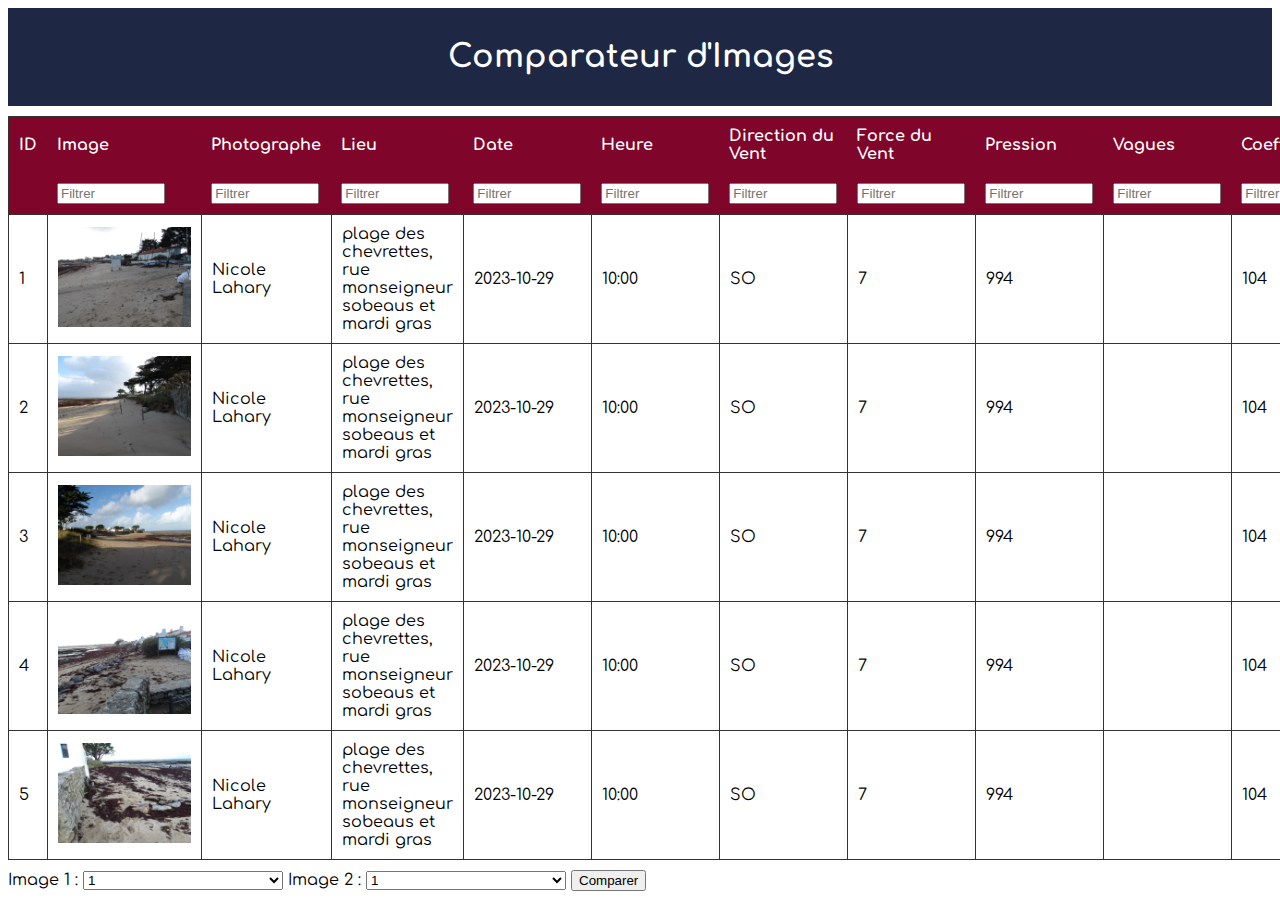
==== Index.html @ 9495cb70 "Base" ====
<!DOCTYPE html>
<html>
<head>
    <title>Comparateur d'Images</title>
    <link rel="stylesheet" type="text/css" href="styles.css">
    <link rel="stylesheet" href="https://fonts.googleapis.com/css?family=Comfortaa" rel="stylesheet">
</head>
</head>
<body>
   <div id="header" style="background-color: #1e2845;">
        <h1>Comparateur d'Images</h1>
    </div>

    <table>
		<thead>
			<tr>
				<th>ID</th>
				<th>Image</th>
				<th>Photographe</th>
				<th>Lieu</th>
				<th>Date</th>
				<th>Heure</th>
				<th>Direction du Vent</th>
				<th>Force du Vent</th>
				<th>Pression</th>
				<th>Vagues</th>
				<th>Coefficient</th>
				<th>Heure de Haute Mer</th>
				<th>Mot-clé</th>
			</tr>
			<tr>
				<th></th>
				<th><input type="text" id="filterImage" placeholder="Filtrer"></th>
				<th><input type="text" id="filterPhotographer" placeholder="Filtrer"></th>
				<th><input type="text" id="filterPlace" placeholder="Filtrer"></th>
				<th><input type="text" id="filterDate" placeholder="Filtrer"></th>
				<th><input type="text" id="filterTime" placeholder="Filtrer"></th>
				<th><input type="text" id="filterWindDirection" placeholder="Filtrer"></th>
				<th><input type="text" id="filterWindForce" placeholder="Filtrer"></th>
				<th><input type="text" id="filterPressure" placeholder="Filtrer"></th>
				<th><input type="text" id="filterWaves" placeholder="Filtrer"></th>
				<th><input type="text" id="filterCoefficient" placeholder="Filtrer"></th>
				<th><input type="text" id="filterHighTideTime" placeholder="Filtrer"></th>
				<th><input type="text" id="filterKeyword" placeholder="Filtrer"></th>
			</tr>
		</thead>
		
        <tbody id="imageTableBody">
            <!-- Les données de l'image seront insérées ici via JavaScript -->
        </tbody>
    </table>

    <div>
        <label for="imageSelect1">Image 1 :</label>
        <select id="imageSelect1" class="image-select"></select>

        <label for="imageSelect2">Image 2 :</label>
        <select id="imageSelect2" class="image-select"></select>

        <button id="compareButton">Comparer</button>
    </div>

    <div id="comparisonResult">
        <!-- Résultats de la comparaison affichés ici -->
    </div>

    <script>
    document.addEventListener('DOMContentLoaded', function() {
        loadImages();
		fillDropdownOptions();
    });
</script>
<script src="script.js"></script>

</body>
</html>
---- styles.css ----
body {
    font-family: "Comfortaa", sans-serif;
}

/* Style pour la liste déroulante */
.image-select {
    width: 200px;
}

/* Redimensionner les images comparées à 40% de la largeur de l'écran */
#image1, #image2 {
    width: 40%;
    max-width: 100%; /* Garantit que l'image ne dépasse pas la largeur de l'écran */
    height: auto; /* Maintient le ratio d'aspect de l'image */
}

#comparisonResult {
    display: flex;
    justify-content: space-evenly; /* Espace égal entre les éléments flex */
}

#header {
    background-color: #1e2845;
    padding: 10px; /* Ajoutez du padding pour un meilleur espacement */
    text-align: center; /* Pour centrer le texte */
	margin: 0; !important
}

h1 {
    font-family: 'Comfortaa', sans-serif; /* Applique la police Comfortaa */
    color: #fff; /* Couleur du texte en blanc */
}

/* Styliser le tableau */
table {
    width: 95%;
    border-collapse: collapse;
    margin: 10px 0;
}

/* Réduire la taille des miniatures dans le tableau à 100px de hauteur */
table img {
    height: 100px;
    width: auto;
}

table, td {
    border: 1px solid #333;
}

th, td {
    padding: 10px;
    text-align: left;
}

th {
    background-color: #7f062a;
    color: white;
}

td img {
    height: 100px;
    width: auto;
}

input[type="text"] {
    width: 100px; /* Vous pouvez ajuster cette valeur en fonction de la largeur souhaitée */
}
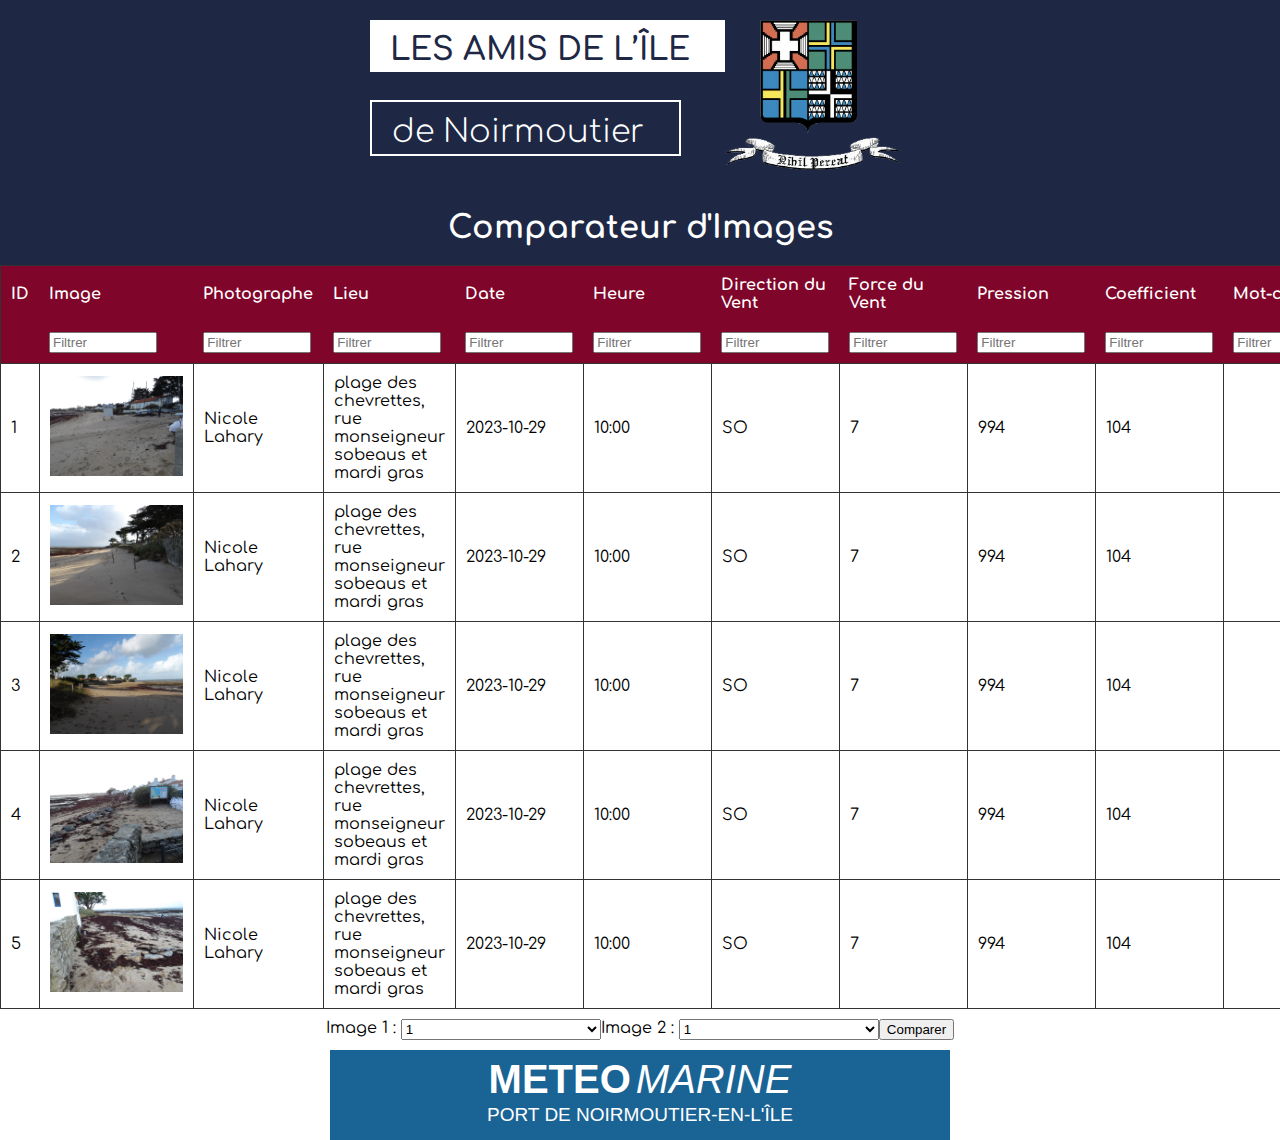
==== commit 675cdfd5: "v0.2" ====
--- a/Index.html
+++ b/Index.html
@@ -7,8 +7,17 @@
 </head>
 </head>
 <body>
-   <div id="header" style="background-color: #1e2845;">
-        <h1>Comparateur d'Images</h1>
+    <div id="header">
+		<div class="title-website">
+			<h1>
+				<span class="h1-text">
+					<span class="h1-first">Les Amis de l’île</span></br><br>
+					<span class="h1-sec">de Noirmoutier</span></br><br>
+				</span>
+				<img src="res/logo-amis-ile-noirmoutier.png" class="logo">
+			</h1>
+		</div>
+		<h1>Comparateur d'Images</h1>
     </div>
 
     <table>
@@ -23,10 +32,9 @@
 				<th>Direction du Vent</th>
 				<th>Force du Vent</th>
 				<th>Pression</th>
-				<th>Vagues</th>
 				<th>Coefficient</th>
-				<th>Heure de Haute Mer</th>
 				<th>Mot-clé</th>
+				<th>Informations complémentaires</th>
 			</tr>
 			<tr>
 				<th></th>
@@ -38,10 +46,9 @@
 				<th><input type="text" id="filterWindDirection" placeholder="Filtrer"></th>
 				<th><input type="text" id="filterWindForce" placeholder="Filtrer"></th>
 				<th><input type="text" id="filterPressure" placeholder="Filtrer"></th>
-				<th><input type="text" id="filterWaves" placeholder="Filtrer"></th>
 				<th><input type="text" id="filterCoefficient" placeholder="Filtrer"></th>
-				<th><input type="text" id="filterHighTideTime" placeholder="Filtrer"></th>
 				<th><input type="text" id="filterKeyword" placeholder="Filtrer"></th>
+				<th><input type="text" id="filterInfos" placeholder="Filtrer"></th>
 			</tr>
 		</thead>
 		
@@ -50,11 +57,11 @@
         </tbody>
     </table>
 
-    <div>
-        <label for="imageSelect1">Image 1 :</label>
+    <div id="centerdiv">
+        <label for="imageSelect1">Image 1 :&nbsp;</label>
         <select id="imageSelect1" class="image-select"></select>
 
-        <label for="imageSelect2">Image 2 :</label>
+        <label for="imageSelect2">Image 2 :&nbsp;</label>
         <select id="imageSelect2" class="image-select"></select>
 
         <button id="compareButton">Comparer</button>
@@ -63,7 +70,14 @@
     <div id="comparisonResult">
         <!-- Résultats de la comparaison affichés ici -->
     </div>
-
+	
+	<div class="rectangle">
+        <a href="https://marine.meteoconsult.fr/meteo-marine/bulletin-detaille/port-167/previsions-meteo-noirmoutier-en-l-ile-aujourdhui" style="text-decoration: none; color: white;">
+            <span class="main-text inline">METEO</span> <span class="sub-text inline">Marine</span>
+            <div class="location-text">Port de Noirmoutier-en-l'île</div>
+        </a>
+    </div>
+	
     <script>
     document.addEventListener('DOMContentLoaded', function() {
         loadImages();
--- a/styles.css
+++ b/styles.css
@@ -1,5 +1,12 @@
 body {
     font-family: "Comfortaa", sans-serif;
+	margin: 0px;
+}
+
+#centerdiv {
+    display: flex;
+    justify-content: center; /* Centre horizontalement */
+	margin: 10px 0;
 }
 
 /* Style pour la liste déroulante */
@@ -21,21 +28,58 @@
 
 #header {
     background-color: #1e2845;
-    padding: 10px; /* Ajoutez du padding pour un meilleur espacement */
     text-align: center; /* Pour centrer le texte */
-	margin: 0; !important
+}
+
+.title-website {
+	display: flex;
+	justify-content: center; /* Centre horizontalement */
+	/* float: left; */
+	background-color: #1e2845;
+	width: 100%;
 }
 
 h1 {
     font-family: 'Comfortaa', sans-serif; /* Applique la police Comfortaa */
     color: #fff; /* Couleur du texte en blanc */
+	margin: 0;
+	padding: 20px;
+}
+
+.h1-text {
+    display: inline-block;
+    vertical-align: middle;
+}
+
+img.logo {
+    float: right; /* Vous pouvez utiliser "right" pour aligner à droite */
+    margin-right: 10px; /* Ajoute de l'espace entre l'image et le texte */
+	height: 150px;
+}
+
+
+.h1-first {
+  background-color: #fff;
+  color: #1e2845;
+  text-transform: uppercase;
+  padding: 12px 35px 5px 20px;
+  font-weight: 600;
+  float: left;
+}
+
+.h1-sec {
+  border: 2px solid #fff;
+  margin-top: 10px;
+  float: left;
+  color: #fff;
+  padding: 12px 35px 5px 20px;
+  font-weight: 300;
 }
 
 /* Styliser le tableau */
 table {
-    width: 95%;
+    width: 100%;
     border-collapse: collapse;
-    margin: 10px 0;
 }
 
 /* Réduire la taille des miniatures dans le tableau à 100px de hauteur */
@@ -65,4 +109,38 @@
 
 input[type="text"] {
     width: 100px; /* Vous pouvez ajuster cette valeur en fonction de la largeur souhaitée */
+}
+
+.rectangle {
+	background-color: #1a6395;
+	color: white;
+	padding: 10px;
+	text-align: center;
+	max-width: 600px; /* Largeur maximale du rectangle */
+    margin: 0 auto; /* Pour le centrer horizontalement */
+}
+
+.main-text {
+	font-family: 'Roboto', 'Roboto-fallback', sans-serif;
+	text-transform: uppercase;
+	font-size: 2.5rem;
+	line-height: 2.438rem;
+	font-weight: 700;
+}
+
+.sub-text {
+	font-weight: 400;
+	font-size: 2.5rem;
+	line-height: 2.438rem;
+	font-style: italic;
+	text-transform: uppercase;
+	font-family: 'Roboto', 'Roboto-fallback', sans-serif;
+}
+
+.location-text {
+	font-family: 'Roboto', 'Roboto-fallback', sans-serif;
+	font-size: 1.1875rem;
+	font-weight: 500;
+	line-height: 1.938rem;
+	text-transform: uppercase;
 }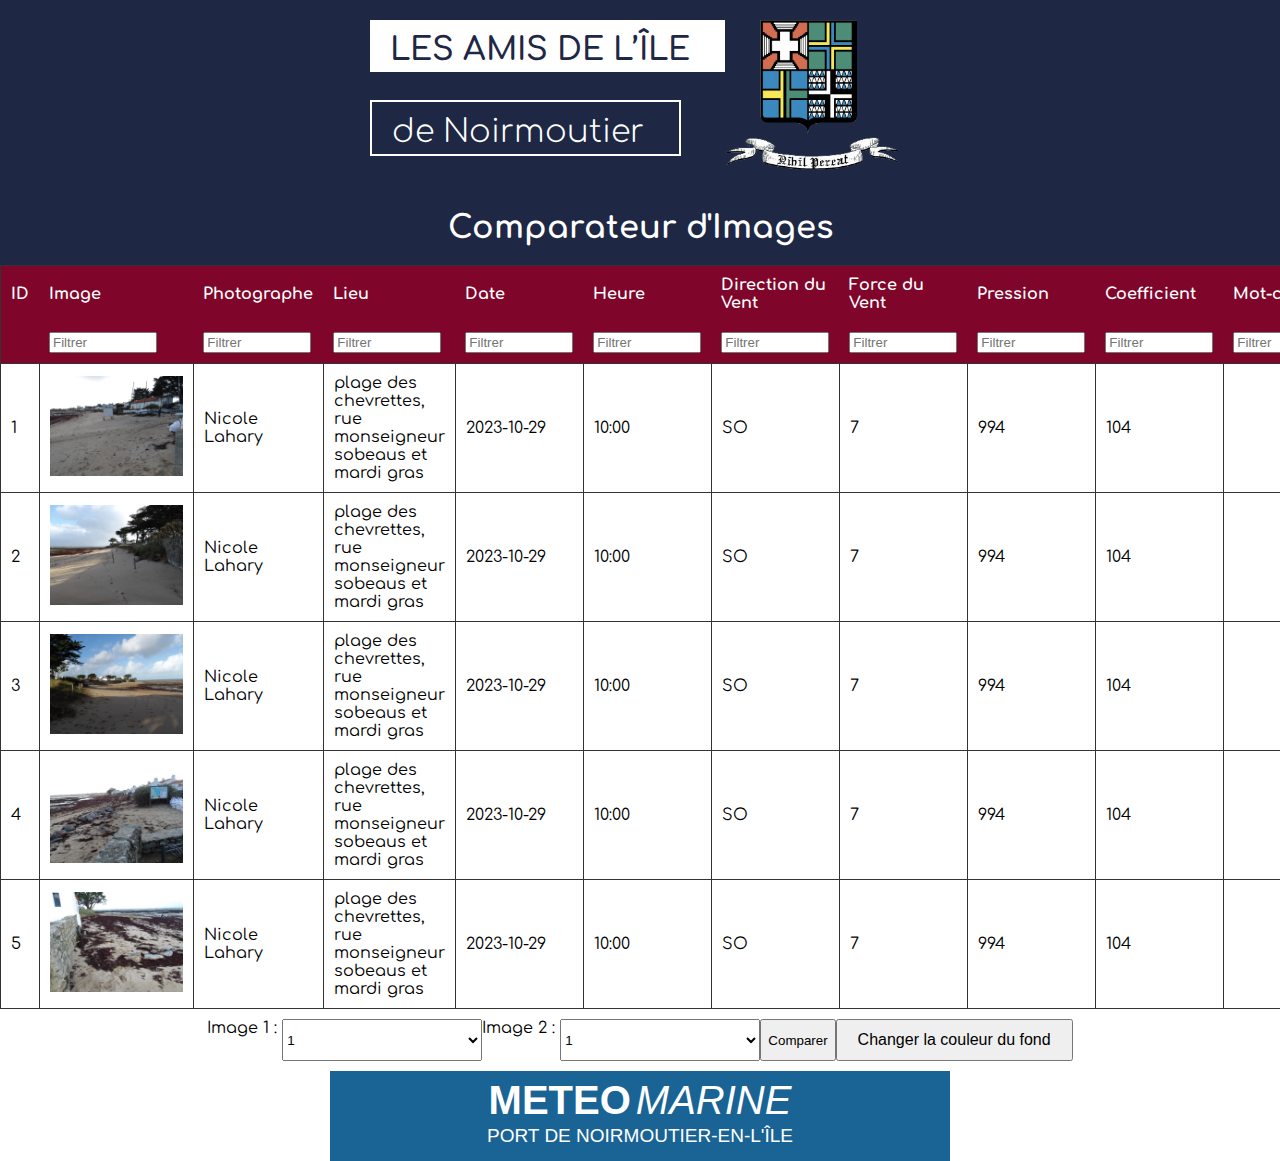
==== commit 7d467589: "ajout changement de couleur" ====
--- a/Index.html
+++ b/Index.html
@@ -65,6 +65,8 @@
         <select id="imageSelect2" class="image-select"></select>
 
         <button id="compareButton">Comparer</button>
+		
+		<button id="toggleButton">Changer la couleur du fond</button>
     </div>
 
     <div id="comparisonResult">
--- a/styles.css
+++ b/styles.css
@@ -1,6 +1,7 @@
 body {
     font-family: "Comfortaa", sans-serif;
 	margin: 0px;
+	transition: background-color 0.5s;
 }
 
 #centerdiv {
@@ -80,6 +81,7 @@
 table {
     width: 100%;
     border-collapse: collapse;
+	background: white;
 }
 
 /* Réduire la taille des miniatures dans le tableau à 100px de hauteur */
@@ -143,4 +145,10 @@
 	font-weight: 500;
 	line-height: 1.938rem;
 	text-transform: uppercase;
+}
+
+#toggleButton {
+	padding: 10px 20px;
+	font-size: 16px;
+	cursor: pointer;
 }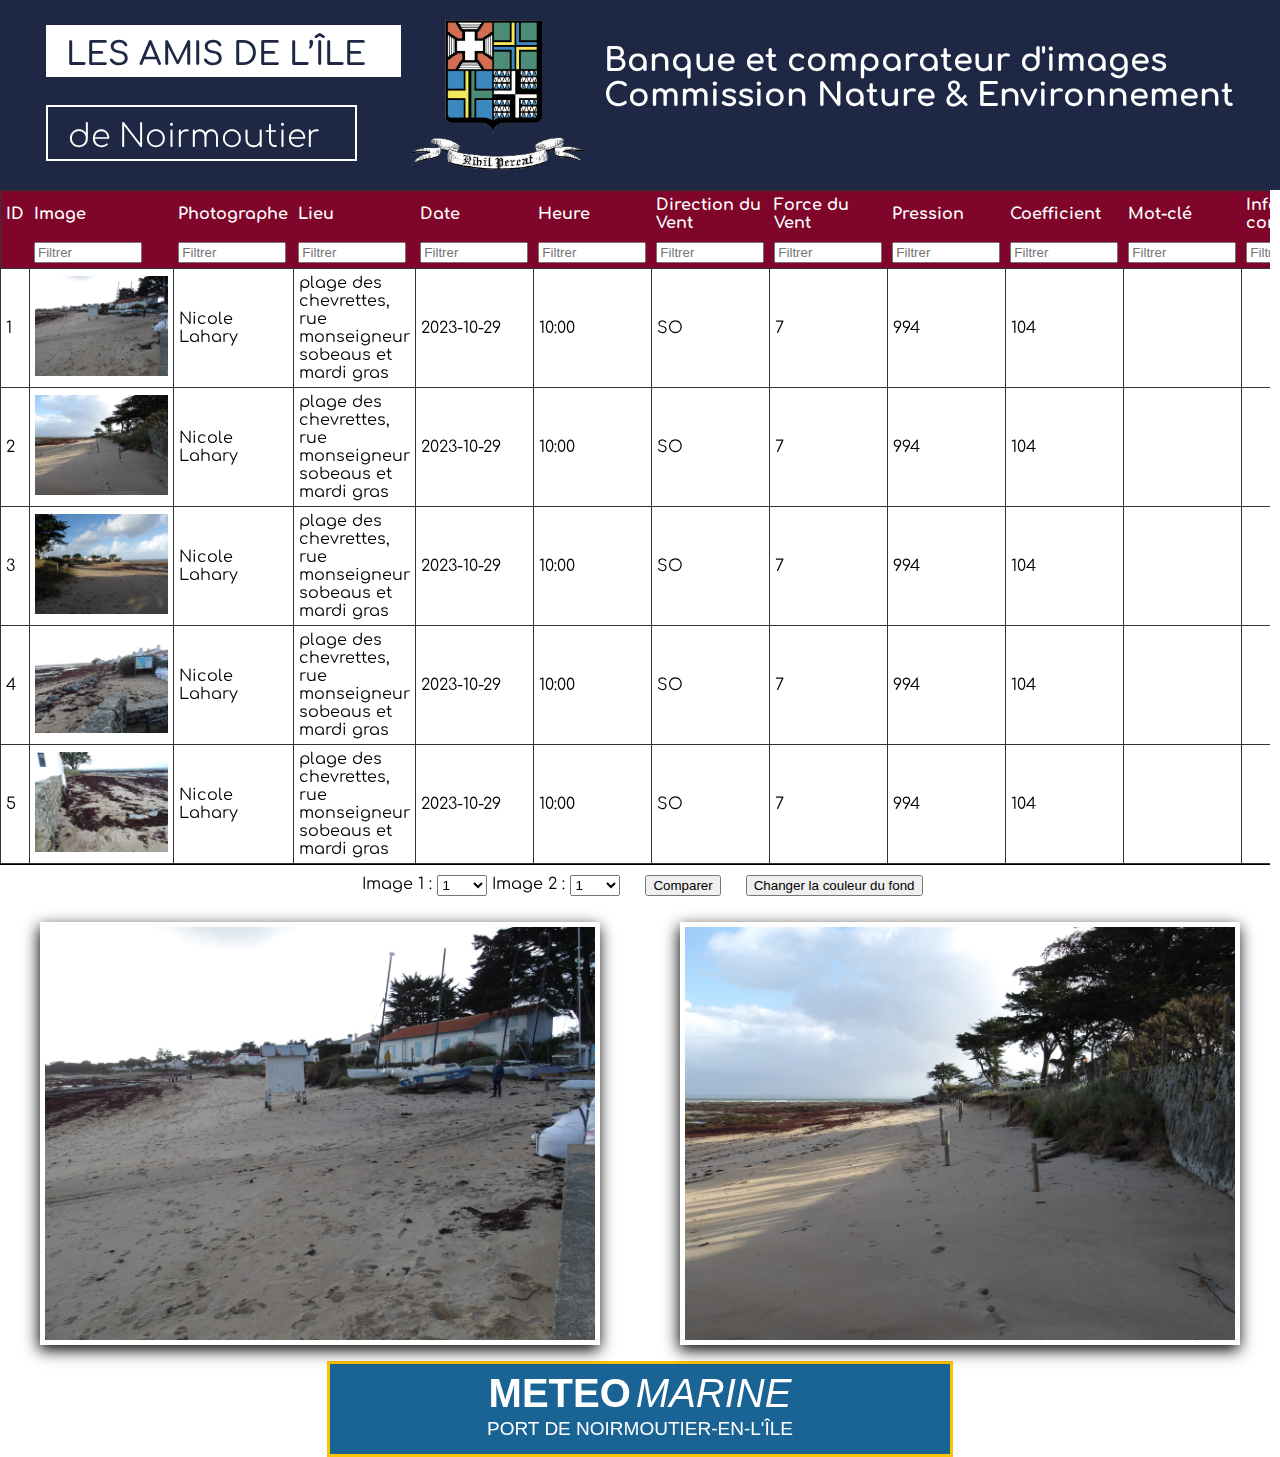
==== commit e56839fe: "v0.3" ====
--- a/Index.html
+++ b/Index.html
@@ -8,60 +8,63 @@
 </head>
 <body>
     <div id="header">
-		<div class="title-website">
-			<h1>
-				<span class="h1-text">
-					<span class="h1-first">Les Amis de l’île</span></br><br>
-					<span class="h1-sec">de Noirmoutier</span></br><br>
-				</span>
-				<img src="res/logo-amis-ile-noirmoutier.png" class="logo">
-			</h1>
-		</div>
-		<h1>Comparateur d'Images</h1>
+		<h1>
+			<span class="h1-text">
+				<span class="h1-first">Les Amis de l’île</span></br><br>
+				<span class="h1-sec">de Noirmoutier</span></br><br>
+			</span>
+			<img src="res/logo-amis-ile-noirmoutier.png">
+			<span class="h1-text">
+				Banque et comparateur d'images</br>
+				Commission Nature & Environnement</br></br>
+			</span>
+		</h1>
     </div>
 
-    <table>
-		<thead>
-			<tr>
-				<th>ID</th>
-				<th>Image</th>
-				<th>Photographe</th>
-				<th>Lieu</th>
-				<th>Date</th>
-				<th>Heure</th>
-				<th>Direction du Vent</th>
-				<th>Force du Vent</th>
-				<th>Pression</th>
-				<th>Coefficient</th>
-				<th>Mot-clé</th>
-				<th>Informations complémentaires</th>
-			</tr>
-			<tr>
-				<th></th>
-				<th><input type="text" id="filterImage" placeholder="Filtrer"></th>
-				<th><input type="text" id="filterPhotographer" placeholder="Filtrer"></th>
-				<th><input type="text" id="filterPlace" placeholder="Filtrer"></th>
-				<th><input type="text" id="filterDate" placeholder="Filtrer"></th>
-				<th><input type="text" id="filterTime" placeholder="Filtrer"></th>
-				<th><input type="text" id="filterWindDirection" placeholder="Filtrer"></th>
-				<th><input type="text" id="filterWindForce" placeholder="Filtrer"></th>
-				<th><input type="text" id="filterPressure" placeholder="Filtrer"></th>
-				<th><input type="text" id="filterCoefficient" placeholder="Filtrer"></th>
-				<th><input type="text" id="filterKeyword" placeholder="Filtrer"></th>
-				<th><input type="text" id="filterInfos" placeholder="Filtrer"></th>
-			</tr>
-		</thead>
-		
-        <tbody id="imageTableBody">
-            <!-- Les données de l'image seront insérées ici via JavaScript -->
-        </tbody>
-    </table>
+	<div class="tableFixHead">
+		<table>
+			<thead>
+				<tr>
+					<th>ID</th>
+					<th>Image</th>
+					<th>Photographe</th>
+					<th>Lieu</th>
+					<th>Date</th>
+					<th>Heure</th>
+					<th>Direction du Vent</th>
+					<th>Force du Vent</th>
+					<th>Pression</th>
+					<th>Coefficient</th>
+					<th>Mot-clé</th>
+					<th>Informations complémentaires</th>
+				</tr>
+				<tr>
+					<th></th>
+					<th><input type="text" id="filterImage" placeholder="Filtrer"></th>
+					<th><input type="text" id="filterPhotographer" placeholder="Filtrer"></th>
+					<th><input type="text" id="filterPlace" placeholder="Filtrer"></th>
+					<th><input type="text" id="filterDate" placeholder="Filtrer"></th>
+					<th><input type="text" id="filterTime" placeholder="Filtrer"></th>
+					<th><input type="text" id="filterWindDirection" placeholder="Filtrer"></th>
+					<th><input type="text" id="filterWindForce" placeholder="Filtrer"></th>
+					<th><input type="text" id="filterPressure" placeholder="Filtrer"></th>
+					<th><input type="text" id="filterCoefficient" placeholder="Filtrer"></th>
+					<th><input type="text" id="filterKeyword" placeholder="Filtrer"></th>
+					<th><input type="text" id="filterInfos" placeholder="Filtrer"></th>
+				</tr>
+			</thead>
+			
+			<tbody id="imageTableBody">
+				<!-- Les données de l'image seront insérées ici via JavaScript -->
+			</tbody>
+		</table>
+	</div>
 
     <div id="centerdiv">
-        <label for="imageSelect1">Image 1 :&nbsp;</label>
+        <label class="label" for="imageSelect1">Image 1 :</label>
         <select id="imageSelect1" class="image-select"></select>
 
-        <label for="imageSelect2">Image 2 :&nbsp;</label>
+        <label class="label2" for="imageSelect2">Image 2 :</label>
         <select id="imageSelect2" class="image-select"></select>
 
         <button id="compareButton">Comparer</button>
@@ -70,13 +73,19 @@
     </div>
 
     <div id="comparisonResult">
-        <!-- Résultats de la comparaison affichés ici -->
-    </div>
+		<!-- Résultats de la comparaison affichés ici -->
+		<figure id="figure1" class="zoom" onmousemove="zoom(event)" style="background-image: url(img/image1.jpg)">
+			<img id="image1" src="img/image1.jpg">
+		</figure>
+		<figure id="figure2" class="zoom" onmousemove="zoom(event)" style="background-image: url(img/image2.jpg)">
+			<img id="image2" src="img/image2.jpg">
+		</figure>
+	</div>
 	
-	<div class="rectangle">
+	<div class="meteo">
         <a href="https://marine.meteoconsult.fr/meteo-marine/bulletin-detaille/port-167/previsions-meteo-noirmoutier-en-l-ile-aujourdhui" style="text-decoration: none; color: white;">
-            <span class="main-text inline">METEO</span> <span class="sub-text inline">Marine</span>
-            <div class="location-text">Port de Noirmoutier-en-l'île</div>
+            <span class="meteo1 inline">METEO</span> <span class="meteo2 inline">Marine</span>
+            <div class="meteo3">Port de Noirmoutier-en-l'île</div>
         </a>
     </div>
 	
--- a/styles.css
+++ b/styles.css
@@ -4,39 +4,12 @@
 	transition: background-color 0.5s;
 }
 
-#centerdiv {
-    display: flex;
-    justify-content: center; /* Centre horizontalement */
-	margin: 10px 0;
-}
-
-/* Style pour la liste déroulante */
-.image-select {
-    width: 200px;
-}
-
-/* Redimensionner les images comparées à 40% de la largeur de l'écran */
-#image1, #image2 {
-    width: 40%;
-    max-width: 100%; /* Garantit que l'image ne dépasse pas la largeur de l'écran */
-    height: auto; /* Maintient le ratio d'aspect de l'image */
-}
-
-#comparisonResult {
-    display: flex;
-    justify-content: space-evenly; /* Espace égal entre les éléments flex */
-}
+/* Header */
 
 #header {
     background-color: #1e2845;
-    text-align: center; /* Pour centrer le texte */
-}
-
-.title-website {
 	display: flex;
-	justify-content: center; /* Centre horizontalement */
-	/* float: left; */
-	background-color: #1e2845;
+	justify-content: center;
 	width: 100%;
 }
 
@@ -52,12 +25,11 @@
     vertical-align: middle;
 }
 
-img.logo {
-    float: right; /* Vous pouvez utiliser "right" pour aligner à droite */
+h1 img {
     margin-right: 10px; /* Ajoute de l'espace entre l'image et le texte */
+	vertical-align: middle;
 	height: 150px;
 }
-
 
 .h1-first {
   background-color: #fff;
@@ -77,14 +49,26 @@
   font-weight: 300;
 }
 
-/* Styliser le tableau */
+/* Tableau */
+
+.tableFixHead {
+	overflow-y: auto;
+	max-height: 800px;
+	border-bottom: 1px solid black;
+	margin-right: 10px;
+}
+.tableFixHead thead th {
+	position: -webkit-sticky;
+	position: sticky;
+	top: 0px;
+}
+
 table {
     width: 100%;
     border-collapse: collapse;
 	background: white;
 }
 
-/* Réduire la taille des miniatures dans le tableau à 100px de hauteur */
 table img {
     height: 100px;
     width: auto;
@@ -95,7 +79,7 @@
 }
 
 th, td {
-    padding: 10px;
+    padding: 5px;
     text-align: left;
 }
 
@@ -113,16 +97,71 @@
     width: 100px; /* Vous pouvez ajuster cette valeur en fonction de la largeur souhaitée */
 }
 
-.rectangle {
+/* Comparateur */
+
+#centerdiv {
+    display: flex;
+    justify-content: center; /* Centre horizontalement */
+	margin: 10px 0;
+}
+
+label {
+	margin-left: 5px;
+	transition: color 0.5s;
+}
+
+.image-select {
+    width: 50px;
+	margin-left: 5px;
+}
+
+#comparisonResult {
+    display: flex;
+    justify-content: space-evenly; /* Espace égal entre les éléments flex */
+}
+
+#image1, #image2 {
+    width: 100%;
+    max-width: 100%; /* Garantit que l'image ne dépasse pas la largeur de l'écran */
+    height: auto; /* Maintient le ratio d'aspect de l'image */
+}
+
+#toggleButton, #compareButton {
+	cursor: pointer;
+	margin-left: 25px;
+}
+
+figure.zoom {
+	background-position: 50% 50%;
+	border: 5px solid white;
+	box-shadow: -1px 5px 15px black;
+	width: 50%;
+	height: auto;
+	overflow: hidden;
+	cursor: zoom-in;
+}
+figure.zoom img:hover {
+	opacity: 0;
+}
+figure.zoom img {
+	transition: opacity 0.5s;
+	display: block;
+	width: 100%;
+}
+
+/* Meteo Marine */
+
+.meteo {
 	background-color: #1a6395;
 	color: white;
 	padding: 10px;
 	text-align: center;
 	max-width: 600px; /* Largeur maximale du rectangle */
     margin: 0 auto; /* Pour le centrer horizontalement */
+	border: .1875rem solid #ffc400;
 }
 
-.main-text {
+.meteo1 {
 	font-family: 'Roboto', 'Roboto-fallback', sans-serif;
 	text-transform: uppercase;
 	font-size: 2.5rem;
@@ -130,7 +169,7 @@
 	font-weight: 700;
 }
 
-.sub-text {
+.meteo2 {
 	font-weight: 400;
 	font-size: 2.5rem;
 	line-height: 2.438rem;
@@ -139,16 +178,10 @@
 	font-family: 'Roboto', 'Roboto-fallback', sans-serif;
 }
 
-.location-text {
+.meteo3 {
 	font-family: 'Roboto', 'Roboto-fallback', sans-serif;
 	font-size: 1.1875rem;
 	font-weight: 500;
 	line-height: 1.938rem;
 	text-transform: uppercase;
-}
-
-#toggleButton {
-	padding: 10px 20px;
-	font-size: 16px;
-	cursor: pointer;
 }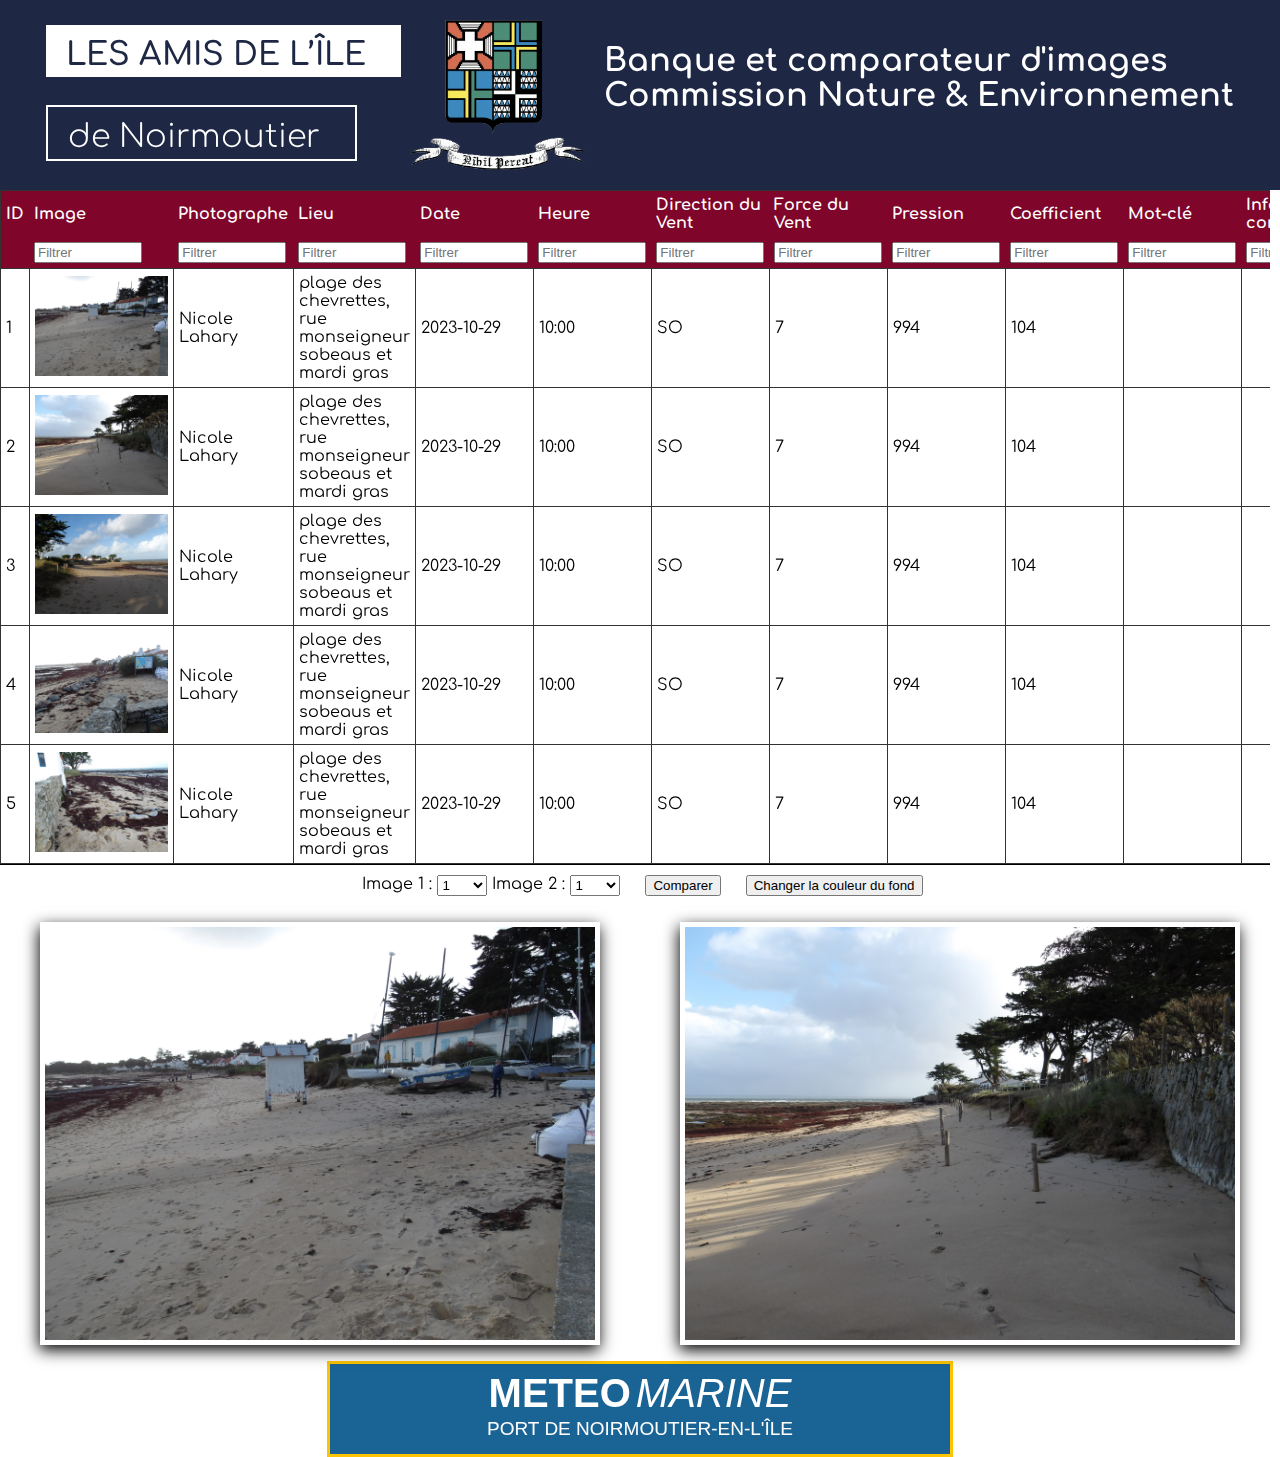
==== commit 7bdc80a4: "maj CSS v0.3" ====
--- a/Index.html
+++ b/Index.html
@@ -2,24 +2,27 @@
 <html>
 <head>
     <title>Comparateur d'Images</title>
-    <link rel="stylesheet" type="text/css" href="styles.css">
+    <link rel="stylesheet" type="text/css" href="styles0.3.css">
     <link rel="stylesheet" href="https://fonts.googleapis.com/css?family=Comfortaa" rel="stylesheet">
 </head>
 </head>
+
 <body>
-    <div id="header">
-		<h1>
-			<span class="h1-text">
-				<span class="h1-first">Les Amis de l’île</span></br><br>
-				<span class="h1-sec">de Noirmoutier</span></br><br>
-			</span>
-			<img src="res/logo-amis-ile-noirmoutier.png">
-			<span class="h1-text">
-				Banque et comparateur d'images</br>
-				Commission Nature & Environnement</br></br>
-			</span>
-		</h1>
-    </div>
+	<a href="https://www.amis-ile-noirmoutier.fr/" style="text-decoration: none;">
+		<div id="header">
+			<h1>
+				<span class="h1-text">
+					<span class="h1-first">Les Amis de l’île</span></br><br>
+					<span class="h1-sec">de Noirmoutier</span></br><br>
+				</span>
+				<img src="res/logo-amis-ile-noirmoutier.png">
+				<span class="h1-text">
+					Banque et comparateur d'images</br>
+					Commission Nature & Environnement</br></br>
+				</span>
+			</h1>
+		</div>
+	</a>
 
 	<div class="tableFixHead">
 		<table>
--- a/styles0.3.css
+++ b/styles0.3.css
@@ -0,0 +1,187 @@
+body {
+    font-family: "Comfortaa", sans-serif;
+	margin: 0px;
+	transition: background-color 0.5s;
+}
+
+/* Header */
+
+#header {
+    background-color: #1e2845;
+	display: flex;
+	justify-content: center;
+	width: 100%;
+}
+
+h1 {
+    font-family: 'Comfortaa', sans-serif; /* Applique la police Comfortaa */
+    color: #fff; /* Couleur du texte en blanc */
+	margin: 0;
+	padding: 20px;
+}
+
+.h1-text {
+    display: inline-block;
+    vertical-align: middle;
+}
+
+h1 img {
+    margin-right: 10px; /* Ajoute de l'espace entre l'image et le texte */
+	vertical-align: middle;
+	height: 150px;
+}
+
+.h1-first {
+  background-color: #fff;
+  color: #1e2845;
+  text-transform: uppercase;
+  padding: 12px 35px 5px 20px;
+  font-weight: 600;
+  float: left;
+}
+
+.h1-sec {
+  border: 2px solid #fff;
+  margin-top: 10px;
+  float: left;
+  color: #fff;
+  padding: 12px 35px 5px 20px;
+  font-weight: 300;
+}
+
+/* Tableau */
+
+.tableFixHead {
+	overflow-y: auto;
+	max-height: 800px;
+	border-bottom: 1px solid black;
+	margin-right: 10px;
+}
+.tableFixHead thead th {
+	position: -webkit-sticky;
+	position: sticky;
+	top: 0px;
+}
+
+table {
+    width: 100%;
+    border-collapse: collapse;
+	background: white;
+}
+
+table img {
+    height: 100px;
+    width: auto;
+}
+
+table, td {
+    border: 1px solid #333;
+}
+
+th, td {
+    padding: 5px;
+    text-align: left;
+}
+
+th {
+    background-color: #7f062a;
+    color: white;
+}
+
+td img {
+    height: 100px;
+    width: auto;
+}
+
+input[type="text"] {
+    width: 100px; /* Vous pouvez ajuster cette valeur en fonction de la largeur souhaitée */
+}
+
+/* Comparateur */
+
+#centerdiv {
+    display: flex;
+    justify-content: center; /* Centre horizontalement */
+	margin: 10px 0;
+}
+
+label {
+	margin-left: 5px;
+	transition: color 0.5s;
+}
+
+.image-select {
+    width: 50px;
+	margin-left: 5px;
+}
+
+#comparisonResult {
+    display: flex;
+    justify-content: space-evenly; /* Espace égal entre les éléments flex */
+}
+
+#image1, #image2 {
+    width: 100%;
+    max-width: 100%; /* Garantit que l'image ne dépasse pas la largeur de l'écran */
+    height: auto; /* Maintient le ratio d'aspect de l'image */
+}
+
+#toggleButton, #compareButton {
+	cursor: pointer;
+	margin-left: 25px;
+}
+
+figure.zoom {
+	background-position: 50% 50%;
+	border: 5px solid white;
+	box-shadow: -1px 5px 15px black;
+	width: 50%;
+	height: auto;
+	overflow: hidden;
+	cursor: zoom-in;
+}
+figure.zoom img:hover {
+	opacity: 0;
+}
+figure.zoom img {
+	transition: opacity 0.5s;
+	display: block;
+	width: 100%;
+}
+
+/* Meteo Marine */
+
+.meteo {
+	background-color: #1a6395;
+	color: white;
+	padding: 10px;
+	text-align: center;
+	max-width: 600px; /* Largeur maximale du rectangle */
+    margin: 0 auto; /* Pour le centrer horizontalement */
+	border: .1875rem solid #ffc400;
+}
+
+.meteo1 {
+	font-family: 'Roboto', 'Roboto-fallback', sans-serif;
+	text-transform: uppercase;
+	font-size: 2.5rem;
+	line-height: 2.438rem;
+	font-weight: 700;
+}
+
+.meteo2 {
+	font-weight: 400;
+	font-size: 2.5rem;
+	line-height: 2.438rem;
+	font-style: italic;
+	text-transform: uppercase;
+	font-family: 'Roboto', 'Roboto-fallback', sans-serif;
+}
+
+.meteo3 {
+	font-family: 'Roboto', 'Roboto-fallback', sans-serif;
+	font-size: 1.1875rem;
+	font-weight: 500;
+	line-height: 1.938rem;
+	text-transform: uppercase;
+}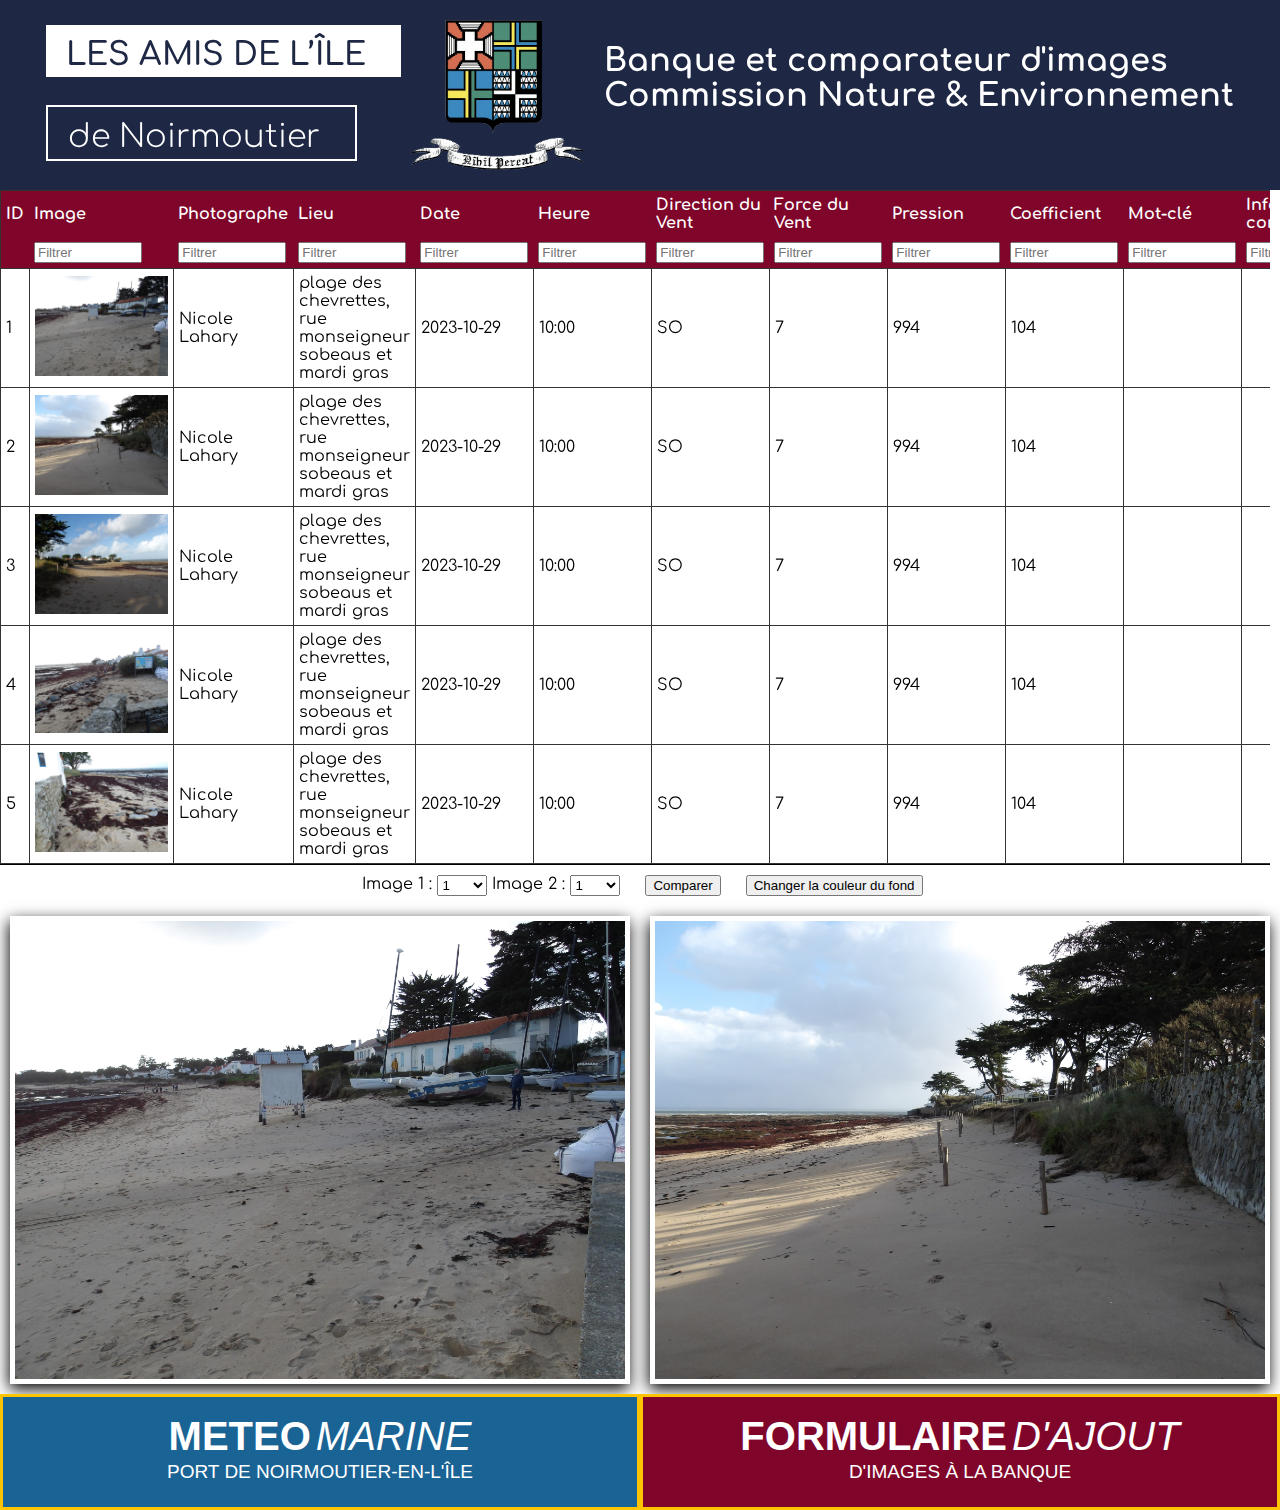
==== commit 0d88bd6f: "Ajout du formulaire" ====
--- a/Index.html
+++ b/Index.html
@@ -1,8 +1,10 @@
 <!DOCTYPE html>
 <html>
 <head>
+    <meta charset="UTF-8">
+    <meta name="viewport" content="width=device-width, initial-scale=1.0">
     <title>Comparateur d'Images</title>
-    <link rel="stylesheet" type="text/css" href="styles0.3.css">
+    <link rel="stylesheet" type="text/css" href="styles0.4.css">
     <link rel="stylesheet" href="https://fonts.googleapis.com/css?family=Comfortaa" rel="stylesheet">
 </head>
 </head>
@@ -85,20 +87,28 @@
 		</figure>
 	</div>
 	
-	<div class="meteo">
-        <a href="https://marine.meteoconsult.fr/meteo-marine/bulletin-detaille/port-167/previsions-meteo-noirmoutier-en-l-ile-aujourdhui" style="text-decoration: none; color: white;">
-            <span class="meteo1 inline">METEO</span> <span class="meteo2 inline">Marine</span>
-            <div class="meteo3">Port de Noirmoutier-en-l'île</div>
-        </a>
-    </div>
+	<div id="flex-container">
+		<div id ="flex-item" class="meteo">
+			<a href="https://marine.meteoconsult.fr/meteo-marine/bulletin-detaille/port-167/previsions-meteo-noirmoutier-en-l-ile-aujourdhui" style="text-decoration: none; color: white;">
+				<span class="meteo1">METEO</span> <span class="meteo2">Marine</span>
+				<div class="meteo3">Port de Noirmoutier-en-l'île</div>
+			</a>
+		</div>
+		<div id ="flex-item" class="form">
+			<a href=form.html style="text-decoration: none; color: white;">
+				<span class="meteo1">Formulaire</span> <span class="meteo2">d'ajout</span>
+				<div class="meteo3">d'images à la banque</div>
+			</a>
+		</div>
+	</div>
 	
     <script>
     document.addEventListener('DOMContentLoaded', function() {
         loadImages();
 		fillDropdownOptions();
     });
-</script>
-<script src="script.js"></script>
+	</script>
+	<script src="script.js"></script>
 
 </body>
 </html>
--- a/styles0.4.css
+++ b/styles0.4.css
@@ -0,0 +1,219 @@
+body {
+    font-family: "Comfortaa", sans-serif;
+	margin: 0px;
+	transition: background-color 0.5s;
+}
+
+/* Header */
+
+#header {
+    background-color: #1e2845;
+	display: flex;
+	justify-content: center;
+	width: 100%;
+}
+
+h1 {
+    font-family: 'Comfortaa', sans-serif; /* Applique la police Comfortaa */
+    color: #fff; /* Couleur du texte en blanc */
+	margin: 0;
+	padding: 20px;
+}
+
+.h1-text {
+    display: inline-block;
+    vertical-align: middle;
+}
+
+h1 img {
+    margin-right: 10px; /* Ajoute de l'espace entre l'image et le texte */
+	vertical-align: middle;
+	height: 150px;
+}
+
+.h1-first {
+  background-color: #fff;
+  color: #1e2845;
+  text-transform: uppercase;
+  padding: 12px 35px 5px 20px;
+  font-weight: 600;
+  float: left;
+}
+
+.h1-sec {
+  border: 2px solid #fff;
+  margin-top: 10px;
+  float: left;
+  color: #fff;
+  padding: 12px 35px 5px 20px;
+  font-weight: 300;
+}
+
+/* Tableau */
+
+.tableFixHead {
+	overflow-y: auto;
+	max-height: 800px;
+	border-bottom: 1px solid black;
+	margin-right: 10px;
+}
+.tableFixHead thead th {
+	position: -webkit-sticky;
+	position: sticky;
+	top: 0px;
+}
+
+table {
+    width: 100%;
+    border-collapse: collapse;
+	background: white;
+}
+
+table img {
+    height: 100px;
+    width: auto;
+}
+
+table, td {
+    border: 1px solid #333;
+}
+
+th, td {
+    padding: 5px;
+    text-align: left;
+}
+
+th {
+    background-color: #7f062a;
+    color: white;
+}
+
+td img {
+    height: 100px;
+    width: auto;
+}
+
+input[type="text"] {
+    width: 100px; /* Vous pouvez ajuster cette valeur en fonction de la largeur souhaitée */
+}
+
+/* Comparateur */
+
+#centerdiv {
+    display: flex;
+    justify-content: center; /* Centre horizontalement */
+	margin: 10px 0;
+}
+
+label {
+	margin-left: 5px;
+	transition: color 0.5s;
+}
+
+.image-select {
+    width: 50px;
+	margin-left: 5px;
+}
+
+#comparisonResult {
+    display: flex;
+    justify-content: space-evenly; /* Espace égal entre les éléments flex */
+}
+
+#image1, #image2 {
+    width: 100%;
+    max-width: 100%; /* Garantit que l'image ne dépasse pas la largeur de l'écran */
+    height: auto; /* Maintient le ratio d'aspect de l'image */
+}
+
+#toggleButton, #compareButton {
+	cursor: pointer;
+	margin-left: 25px;
+}
+
+figure.zoom {
+	background-position: 50% 50%;
+	border: 5px solid white;
+	box-shadow: -1px 5px 15px black;
+	width: 50%;
+	height: auto;
+	overflow: hidden;
+	cursor: zoom-in;
+	margin: 10px;
+}
+figure.zoom img:hover {
+	opacity: 0;
+}
+figure.zoom img {
+	transition: opacity 0.5s;
+	display: block;
+	width: 100%;
+}
+
+/* Meteo Marine */
+
+.meteo {
+	background-color: #1a6395;
+	color: white;
+	padding: 10px;
+	text-align: center;
+	max-width: 600px; /* Largeur maximale du rectangle */
+    margin: 0 auto; /* Pour le centrer horizontalement */
+	border: .1875rem solid #ffc400;
+}
+
+.meteo1 {
+	font-family: 'Roboto', 'Roboto-fallback', sans-serif;
+	text-transform: uppercase;
+	font-size: 2.5rem;
+	line-height: 2.438rem;
+	font-weight: 700;
+}
+
+.meteo2 {
+	font-family: 'Roboto', 'Roboto-fallback', sans-serif;
+	font-weight: 400;
+	font-size: 2.5rem;
+	line-height: 2.438rem;
+	font-style: italic;
+	text-transform: uppercase;
+}
+
+.meteo3 {
+	font-family: 'Roboto', 'Roboto-fallback', sans-serif;
+	font-size: 1.1875rem;
+	font-weight: 500;
+	line-height: 1.938rem;
+	text-transform: uppercase;
+}
+
+.form {
+	background-color: #7f062a;
+	color: white;
+	padding: 10px;
+	text-align: center;
+	max-width: 600px; /* Largeur maximale du rectangle */
+    margin: 0 auto; /* Pour le centrer horizontalement */
+	border: .1875rem solid #ffc400;
+}
+
+/* Formulaire */
+
+#result p {
+	margin: 0;
+}
+
+#flex-container {
+	display: flex;
+	flex-direction: row;
+}
+
+#flex-item {
+	flex: 1;
+    padding: 20px;
+}
+
+.top {
+	background-color: #7f062a;
+    color: white;
+}